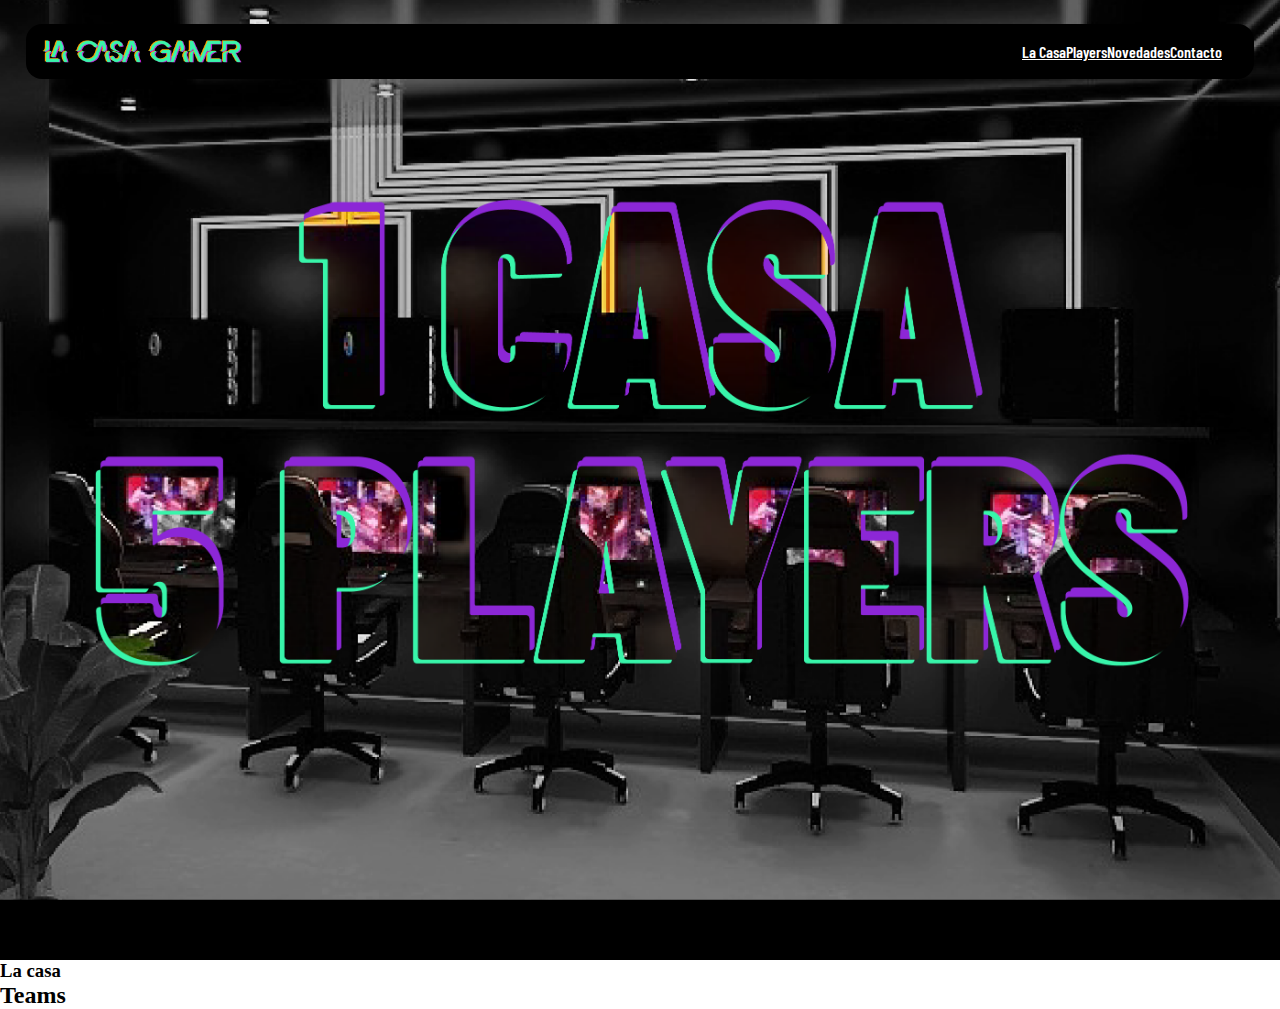
==== index.html @ 09b2ab60 "hasta aca llegue" ====
<!DOCTYPE html>
<html lang="en">
<head>
    <meta charset="UTF-8">
    <meta http-equiv="X-UA-Compatible" content="IE=edge">
    <meta name="viewport" content="width=device-width, initial-scale=1.0">
    <title>Home</title>
    <link rel="preconnect" href="https://fonts.googleapis.com">
<link rel="preconnect" href="https://fonts.gstatic.com" crossorigin>
<link href="https://fonts.googleapis.com/css2?family=Barlow+Condensed:ital,wght@0,100;0,400;0,600;0,700;0,900;1,100;1,400;1,600;1,700;1,900&display=swap" rel="stylesheet">
<link href="https://cdn.jsdelivr.net/npm/bootstrap@5.2.2/dist/css/bootstrap.min.css" rel="stylesheet" integrity="sha384-Zenh87qX5JnK2Jl0vWa8Ck2rdkQ2Bzep5IDxbcnCeuOxjzrPF/et3URy9Bv1WTRi" crossorigin="anonymous">
<link rel="stylesheet" href="css/styles.css">
</head>
<body>
    <header class="navbar">
        <div class="navbar__izq">
            <a href="navbar__logo">
                <img class="navbar__logo__img" src="img/logo-casa-gamer.png" alt="logo-casa-gamer">
            </a>
        </div>
        <div class="navbar__der">
            <nav class="navbar_menu">
                <div class="menu-principal-container">
                    <ul class="navigation navigation--horizontal">
                        <li class="menu-item">
                            <a href="la-casa.html">La Casa</a>
                        </li>
                        <li class="menu-item">
                            <a href="players.html">Players</a>
                        </li>
                        <li class="menu-item">
                            <a href="novedades.html">Novedades</a>
                        </li>
                        <li class="menu-item">
                            <a href="contacto.html">Contacto</a>
                        </li>
                    </ul>
                </div>
            </nav>
        </div>
    </header>
    <div class="wrap-main">
        <main class="">
            <section class="hero hero--full-image bg--image">
            </section>
            <div class="hero__triangulo"></div>
            <section class="section__teams">
                <div>
                    <h3 class="subtitulo">La casa</h2>
                    <h2 class="section__title">Teams</h2>
                </div>
                <div class="teams">
                    <div class="teams_info">

                    </div>
                </div>
            </section>
        </main>

    </div>


    
    <script src="https://cdn.jsdelivr.net/npm/bootstrap@5.3.0-alpha3/dist/js/bootstrap.bundle.min.js" integrity="sha384-ENjdO4Dr2bkBIFxQpeoTz1HIcje39Wm4jDKdf19U8gI4ddQ3GYNS7NTKfAdVQSZe" crossorigin="anonymous"></script>
</body>
</html>
---- css/styles.css ----
* {
    margin: 0;
    padding: 0;
}

.navbar {
    display: flex;
    align-items: center;
    justify-content: space-between;
    padding: 32px 24px;
    z-index: 100;
    max-width: calc(100% - 32px);
    width: 1180px;
    position: absolute;
    background-color: #000;
    padding: 16px 32px;
    padding-left: 16px;
    top: 24px;
    border-radius: 16px;
    left: 50%;
    transform: translateX(-50%);
}

.navbar a {
    color: #fff;
    font-weight: 600;
    line-height: 1.2;
    font-size: 16px;
    font-family: Barlow condensed,sans-serif;
}

.navbar__logo__img {
    width: 200px;
}

img {
    max-width: 100%;
    height: auto;
    vertical-align: middle;
    border-style: none;
}

a:visited {
    text-decoration: none;
}

.navigation--horizontal {
    display: flex;
    align-items: center;
    margin: 0;
}

.navigation{
    list-style: none;
}

ol, ul {
    padding-left: 0;
}

.navigation--horizontal .menu-item {
    position: relative;
    margin: 0;
}

.hero {
    background:#000;
    background-image: url("../img/bg-main.png");
    overflow: hidden;
    position: relative;
}
.hero--full-image {
    padding-top: 160px;
    padding-bottom: 120px;
    color: #fff;
    position: relative;
    overflow: hidden;
    height: 44vw;
    max-height: 840px;
    display: flex;
    align-items: center;
    height: 680px;
}

.bg--image {
    background-repeat: no-repeat;
    background-size: cover;
    background-position: 50%;
    background-attachment: fixed;
}

.hero__slash {
    background: url(../img/triangulo-bg.png) no-repeat center top;
    background-size: 1920px 144px;
    bottom: 0;
    height: 144px;
    left: 0;
    position: absolute;
    width: 100%;
}
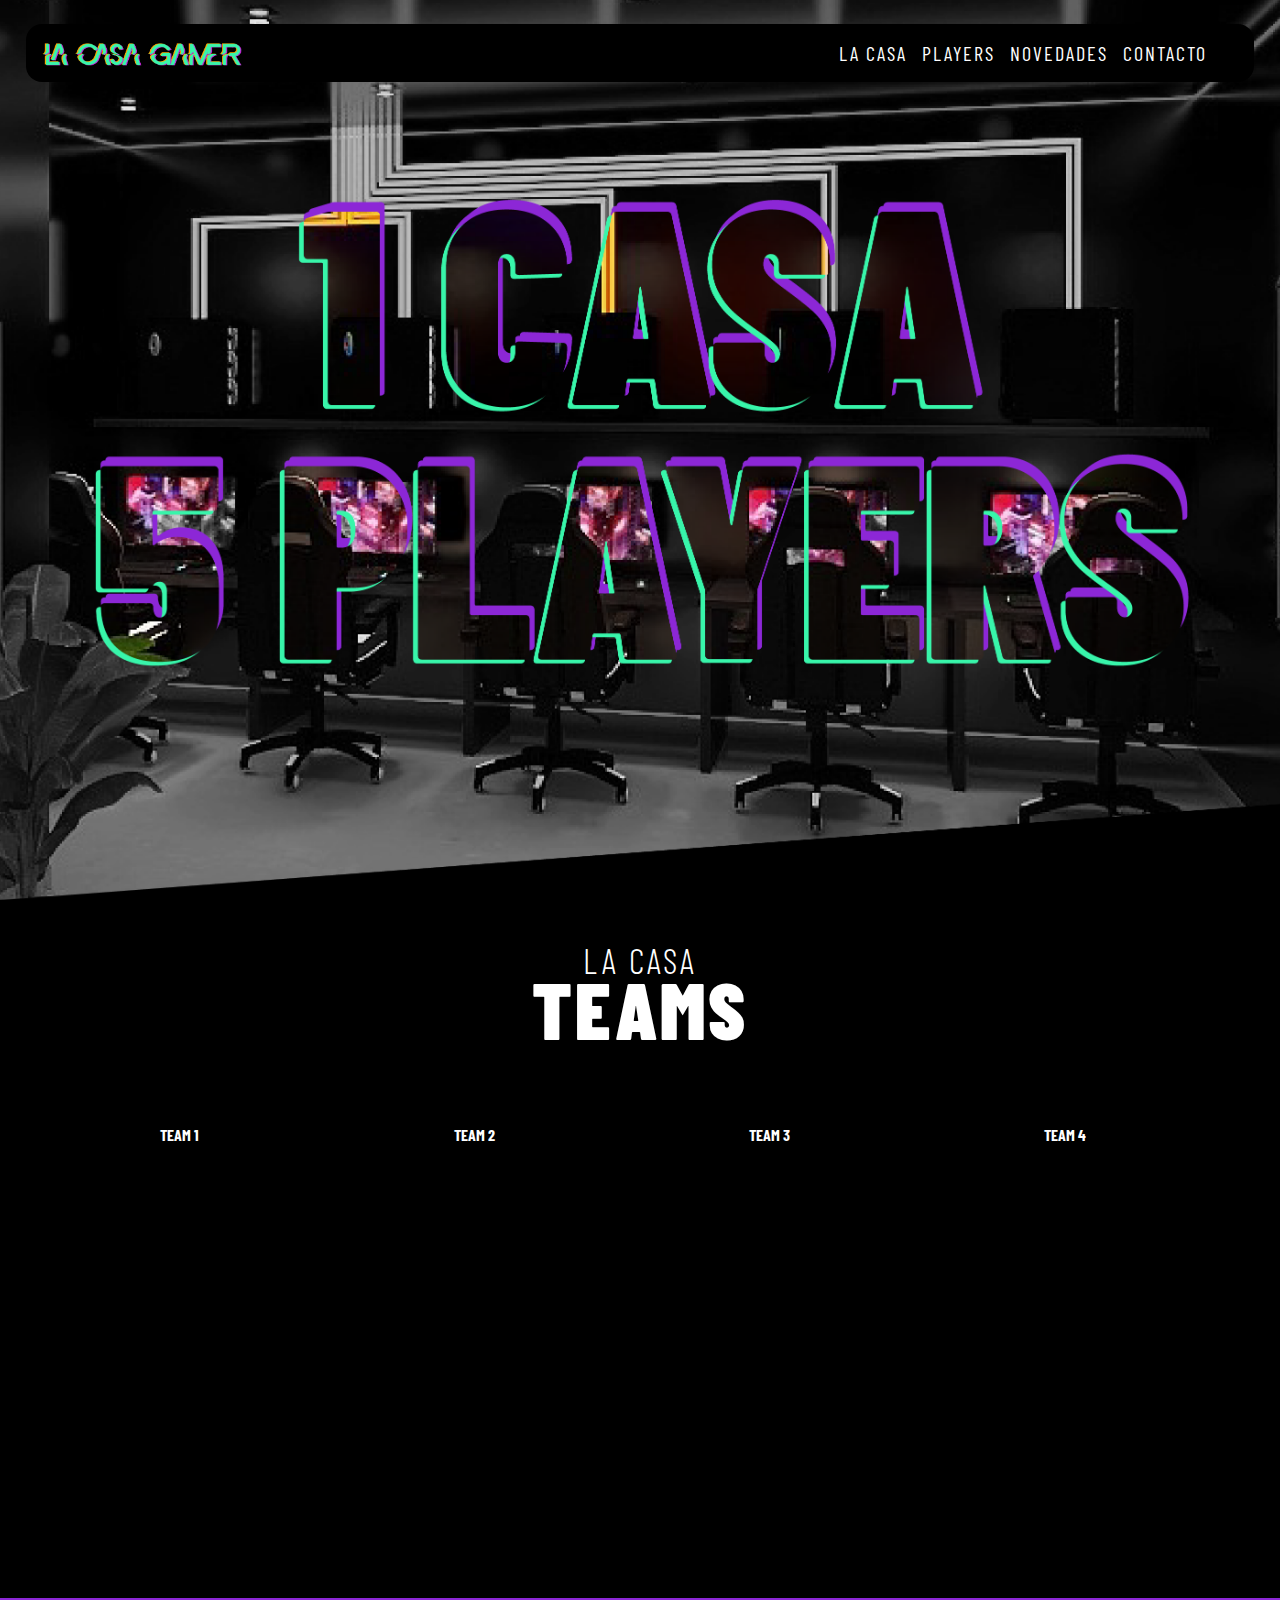
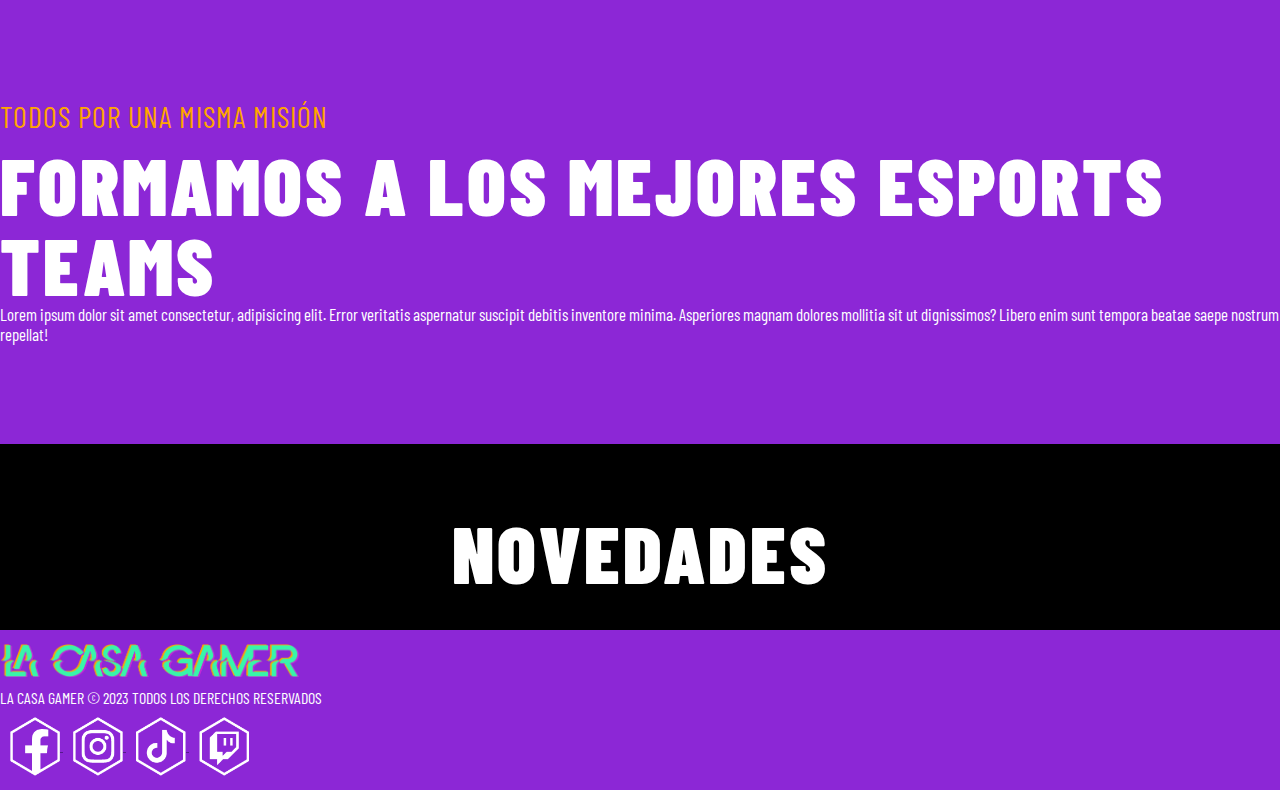
==== commit 82a251f8: "home y contacto" ====
--- a/index.html
+++ b/index.html
@@ -8,12 +8,12 @@
     <link rel="preconnect" href="https://fonts.googleapis.com">
 <link rel="preconnect" href="https://fonts.gstatic.com" crossorigin>
 <link href="https://fonts.googleapis.com/css2?family=Barlow+Condensed:ital,wght@0,100;0,400;0,600;0,700;0,900;1,100;1,400;1,600;1,700;1,900&display=swap" rel="stylesheet">
-<link href="https://cdn.jsdelivr.net/npm/bootstrap@5.2.2/dist/css/bootstrap.min.css" rel="stylesheet" integrity="sha384-Zenh87qX5JnK2Jl0vWa8Ck2rdkQ2Bzep5IDxbcnCeuOxjzrPF/et3URy9Bv1WTRi" crossorigin="anonymous">
+<link href="https://cdn.jsdelivr.net/npm/bootstrap@5.3.0-alpha3/dist/css/bootstrap.min.css" rel="stylesheet" integrity="sha384-KK94CHFLLe+nY2dmCWGMq91rCGa5gtU4mk92HdvYe+M/SXH301p5ILy+dN9+nJOZ" crossorigin="anonymous">
 <link rel="stylesheet" href="css/styles.css">
 </head>
 <body>
     <header class="navbar">
-        <div class="navbar__izq">
+        <div class="navbar__der">
             <a href="navbar__logo">
                 <img class="navbar__logo__img" src="img/logo-casa-gamer.png" alt="logo-casa-gamer">
             </a>
@@ -23,16 +23,16 @@
                 <div class="menu-principal-container">
                     <ul class="navigation navigation--horizontal">
                         <li class="menu-item">
-                            <a href="la-casa.html">La Casa</a>
+                            <a href="pages/la-casa.html">La Casa</a>
                         </li>
                         <li class="menu-item">
-                            <a href="players.html">Players</a>
+                            <a href="pages/players.html">Players</a>
                         </li>
                         <li class="menu-item">
-                            <a href="novedades.html">Novedades</a>
+                            <a href="pages/novedades.html">Novedades</a>
                         </li>
                         <li class="menu-item">
-                            <a href="contacto.html">Contacto</a>
+                            <a href="pages/contacto.html">Contacto</a>
                         </li>
                     </ul>
                 </div>
@@ -40,27 +40,117 @@
         </div>
     </header>
     <div class="wrap-main">
-        <main class="">
+        <main class="main">
             <section class="hero hero--full-image bg--image">
             </section>
-            <div class="hero__triangulo"></div>
+            <div class="hero__bg">
+                <div>
+                    <div class="hero__triangulo"></div>
+                </div>
+            </div>
             <section class="section__teams">
-                <div>
-                    <h3 class="subtitulo">La casa</h2>
+                <div class="section__header">
+                    <h3 class="section__subtitle">La casa</h2>
                     <h2 class="section__title">Teams</h2>
                 </div>
                 <div class="teams">
-                    <div class="teams_info">
-
+                    <div class="teams__container">
+                        <div class="teams__container__info">
+                            <div class="teams__escudo">
+                                <a href="">
+                                    <img src="img/team-1@2x.png" alt="">
+                                </a>
+                                <div class="teams__name">
+                                    <h4 class="teams_name_title">Team 1</h4>
+                                </div>
+                            </div>
+                        </div>
+                        <div class="teams__container__info">
+                            <div class="teams__escudo">
+                                <a href="">
+                                    <img src="img/team-2@2x.png" alt="">
+                                </a>
+                                <div class="teams__name">
+                                    <h4 class="teams_name_title">Team 2</h4>
+                                </div>
+                            </div>
+                        </div>
+                        <div class="teams__container__info">
+                            <div class="teams__escudo">
+                                <a href="">
+                                    <img src="img/team-3@2x.png" alt="">
+                                </a>
+                                <div class="teams__name">
+                                    <h4 class="teams_name_title">Team 3</h4>
+                                </div>
+                            </div>
+                        </div>
+                        <div class="teams__container__info">
+                            <div class="teams__escudo">
+                                <a href="">
+                                    <img src="img/team-4@2x.png" alt="">
+                                </a>
+                                <div class="teams__name">
+                                    <h4 class="teams_name_title">Team 4</h4>
+                                </div>
+                            </div>
+                        </div>
                     </div>
+                </div>
+                <div class="button">
+                    <a href=""></a>
+                </div>
+            </section>
+            <section class="section__violeta">
+                <div class="section__violeta__texto container">
+                    <div class="col-md-5">
+                        <h4 class=" section__subtitle--violeta">TODOS POR UNA MISMA MISIÓN</h4>
+                    <h2 class="section__title section__title--violeta">FORMAMOS A LOS MEJORES ESPORTS TEAMS</h2>
+                    <p class="section__parrafo">Lorem ipsum dolor sit amet consectetur, adipisicing elit. Error veritatis aspernatur suscipit debitis inventore minima. Asperiores magnam dolores mollitia sit ut dignissimos? Libero enim sunt tempora beatae saepe nostrum repellat!</p>
+                    </div>
+                    
+                </div>
+            </section>
+            <section class="section_news">
+                <div class="section__header">
+                    <h2 class="section__title">novedades</h2>
                 </div>
             </section>
         </main>
 
     </div>
-
+<footer class="page__footer">
+    <div class="container">
+        <div class="row">
+            <div class="col-9">
+                <a href="index.html">
+                    <img class="footer__logo" src="img/logo-casa-gamer.png" alt="">
+                </a>
+                <div>
+                    <p class="rights">LA CASA GAMER © 2023 TODOS LOS DERECHOS RESERVADOS</p>
+                </div>
+            </div>
+            <div class="col-3">
+                <div class="rrss">
+                    <a href="">
+                        <img src="img/fb@2x.png" class="img__rrss" alt="">
+                    </a>
+                    <a href="">
+                        <img src="img/ig@2x.png" class="img__rrss" alt="">
+                    </a>
+                    <a href="">
+                        <img src="img/tiktok@2x.png" class="img__rrss" alt="">
+                    </a>
+                    <a href="">
+                        <img src="img/twitch@2x.png" class="img__rrss" alt="">
+                    </a>
+                </div>
+            </div>
+        </div>
+    </div>
+</footer>
 
     
-    <script src="https://cdn.jsdelivr.net/npm/bootstrap@5.3.0-alpha3/dist/js/bootstrap.bundle.min.js" integrity="sha384-ENjdO4Dr2bkBIFxQpeoTz1HIcje39Wm4jDKdf19U8gI4ddQ3GYNS7NTKfAdVQSZe" crossorigin="anonymous"></script>
+<script src="https://cdn.jsdelivr.net/npm/bootstrap@5.3.0-alpha3/dist/js/bootstrap.bundle.min.js" integrity="sha384-ENjdO4Dr2bkBIFxQpeoTz1HIcje39Wm4jDKdf19U8gI4ddQ3GYNS7NTKfAdVQSZe" crossorigin="anonymous"></script>
 </body>
 </html>--- a/css/styles.css
+++ b/css/styles.css
@@ -1,6 +1,11 @@
 * {
     margin: 0;
     padding: 0;
+}
+
+body{
+    background: #000;
+    font-family: barlow condensed;
 }
 
 .navbar {
@@ -23,10 +28,14 @@
 
 .navbar a {
     color: #fff;
-    font-weight: 600;
+    font-weight: 400;
     line-height: 1.2;
-    font-size: 16px;
+    font-size: 20px;
+    letter-spacing: 2px;
     font-family: Barlow condensed,sans-serif;
+    text-decoration: none;
+    text-transform: uppercase;
+    padding-right: 15px;
 }
 
 .navbar__logo__img {
@@ -54,6 +63,7 @@
     list-style: none;
 }
 
+
 ol, ul {
     padding-left: 0;
 }
@@ -70,16 +80,15 @@
     position: relative;
 }
 .hero--full-image {
-    padding-top: 160px;
-    padding-bottom: 120px;
-    color: #fff;
+    /* padding-top: 100px;
+    padding-bottom: 120px; */
     position: relative;
     overflow: hidden;
     height: 44vw;
-    max-height: 840px;
-    display: flex;
-    align-items: center;
-    height: 680px;
+    max-height: 1200px;
+    display: flex;
+    align-items: center;
+    height: 900px;
 }
 
 .bg--image {
@@ -89,12 +98,126 @@
     background-attachment: fixed;
 }
 
-.hero__slash {
-    background: url(../img/triangulo-bg.png) no-repeat center top;
+.hero__bg{
+    position: relative;
+}
+
+.hero__triangulo {
+    background-image: url(../img/triangulo-bg.png);
     background-size: 1920px 144px;
     bottom: 0;
     height: 144px;
     left: 0;
     position: absolute;
     width: 100%;
+}
+
+/* div{
+    display: block;
+} */
+
+.section__header{
+    position: relative;
+    margin: 60px auto 30px auto;
+    text-align: center;
+    color: #fff;
+    text-transform: uppercase;
+}
+
+.section__subtitle{
+    font-weight: 300;
+    font-size: 35px;
+    letter-spacing: 3px;
+    line-height: 0px;
+}
+
+.section__title{
+    font-weight: 900;
+    font-size: 80px;
+    letter-spacing: 3px;
+}
+
+.section__teams{
+    background: #000;
+}
+
+.teams{
+    margin: 0 auto;
+    padding: 0 50px;
+    background: #000;
+    color: #fff;
+    text-transform: uppercase;
+}
+
+.teams__container{
+    text-align: center;
+    background: #000;
+    padding-bottom: 32em;
+}
+
+.teams__container__info{
+    float: left;
+    width: 22%;
+    margin-left: 0;
+    margin-right: 3%;
+    overflow: hidden;
+    padding: 20px 0;
+}
+
+.teams__escudo{
+    margin: 0 auto;
+    max-width: 269px;
+}
+
+.teams_name_title{
+    vertical-align: inherit;
+}
+
+.section__violeta{
+    background: #8C27D6;
+    /* overflow: hidden; */
+    padding-top: 100px;
+    padding-bottom: 100px;
+}
+
+.section__subtitle--violeta{
+    color: #FFA500;
+    font-size: 30px;
+    letter-spacing: 1px;
+    font-weight: 400;
+    padding-bottom: 10px;
+}
+
+.section__title--violeta{
+    color: #fff;
+    line-height: 80px;
+}
+
+.section__parrafo{
+    color: #fff;
+    font-size: 17px;
+    line-height: 20px;
+}
+
+.page__footer{
+    background: #8C27D6;
+    /* display: flex; */
+    height: 160px;
+    display: flex;
+    align-items: center;
+    color: #fff;
+}
+
+.footer__logo{
+    width: 300px;
+    margin-bottom: 10px;
+}
+
+.rrss{
+    padding-top: 10px;
+}
+
+.img__rrss{
+    width: 50px;
+    padding-left: 10px;
 }